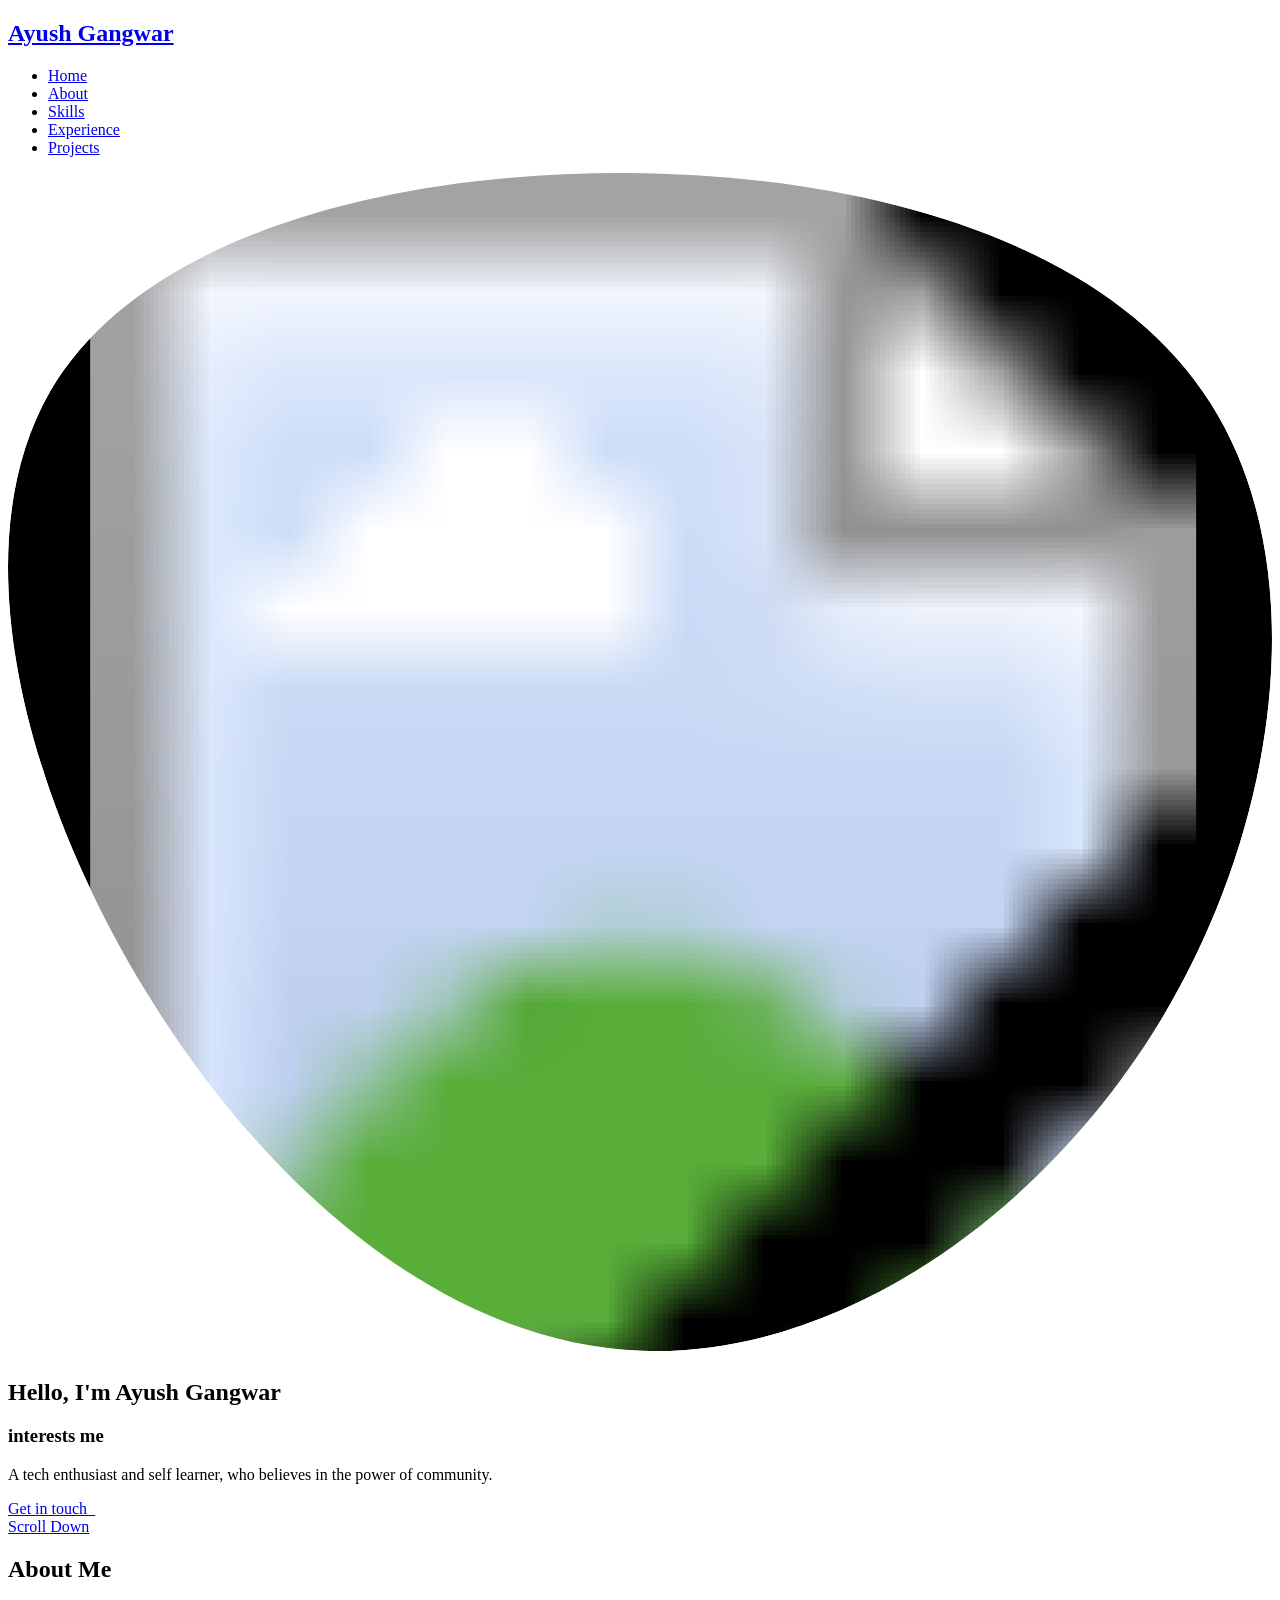
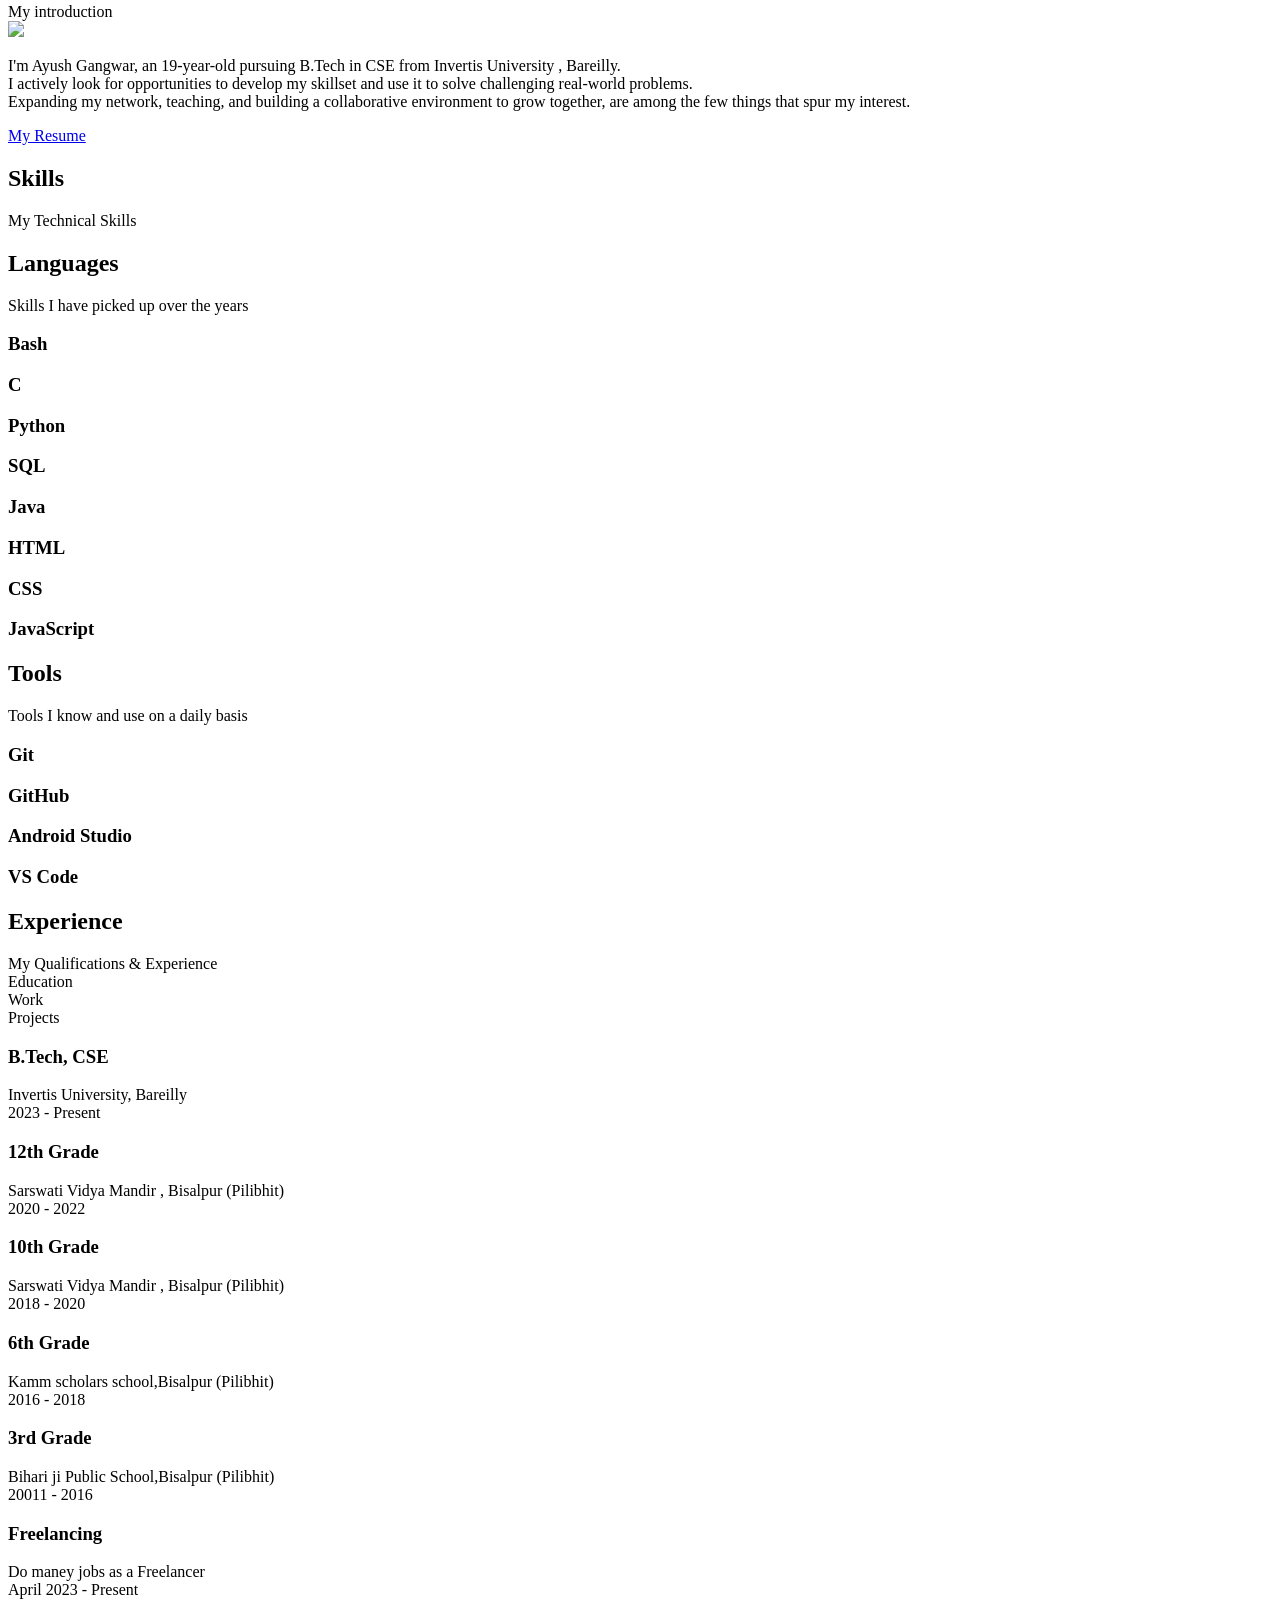
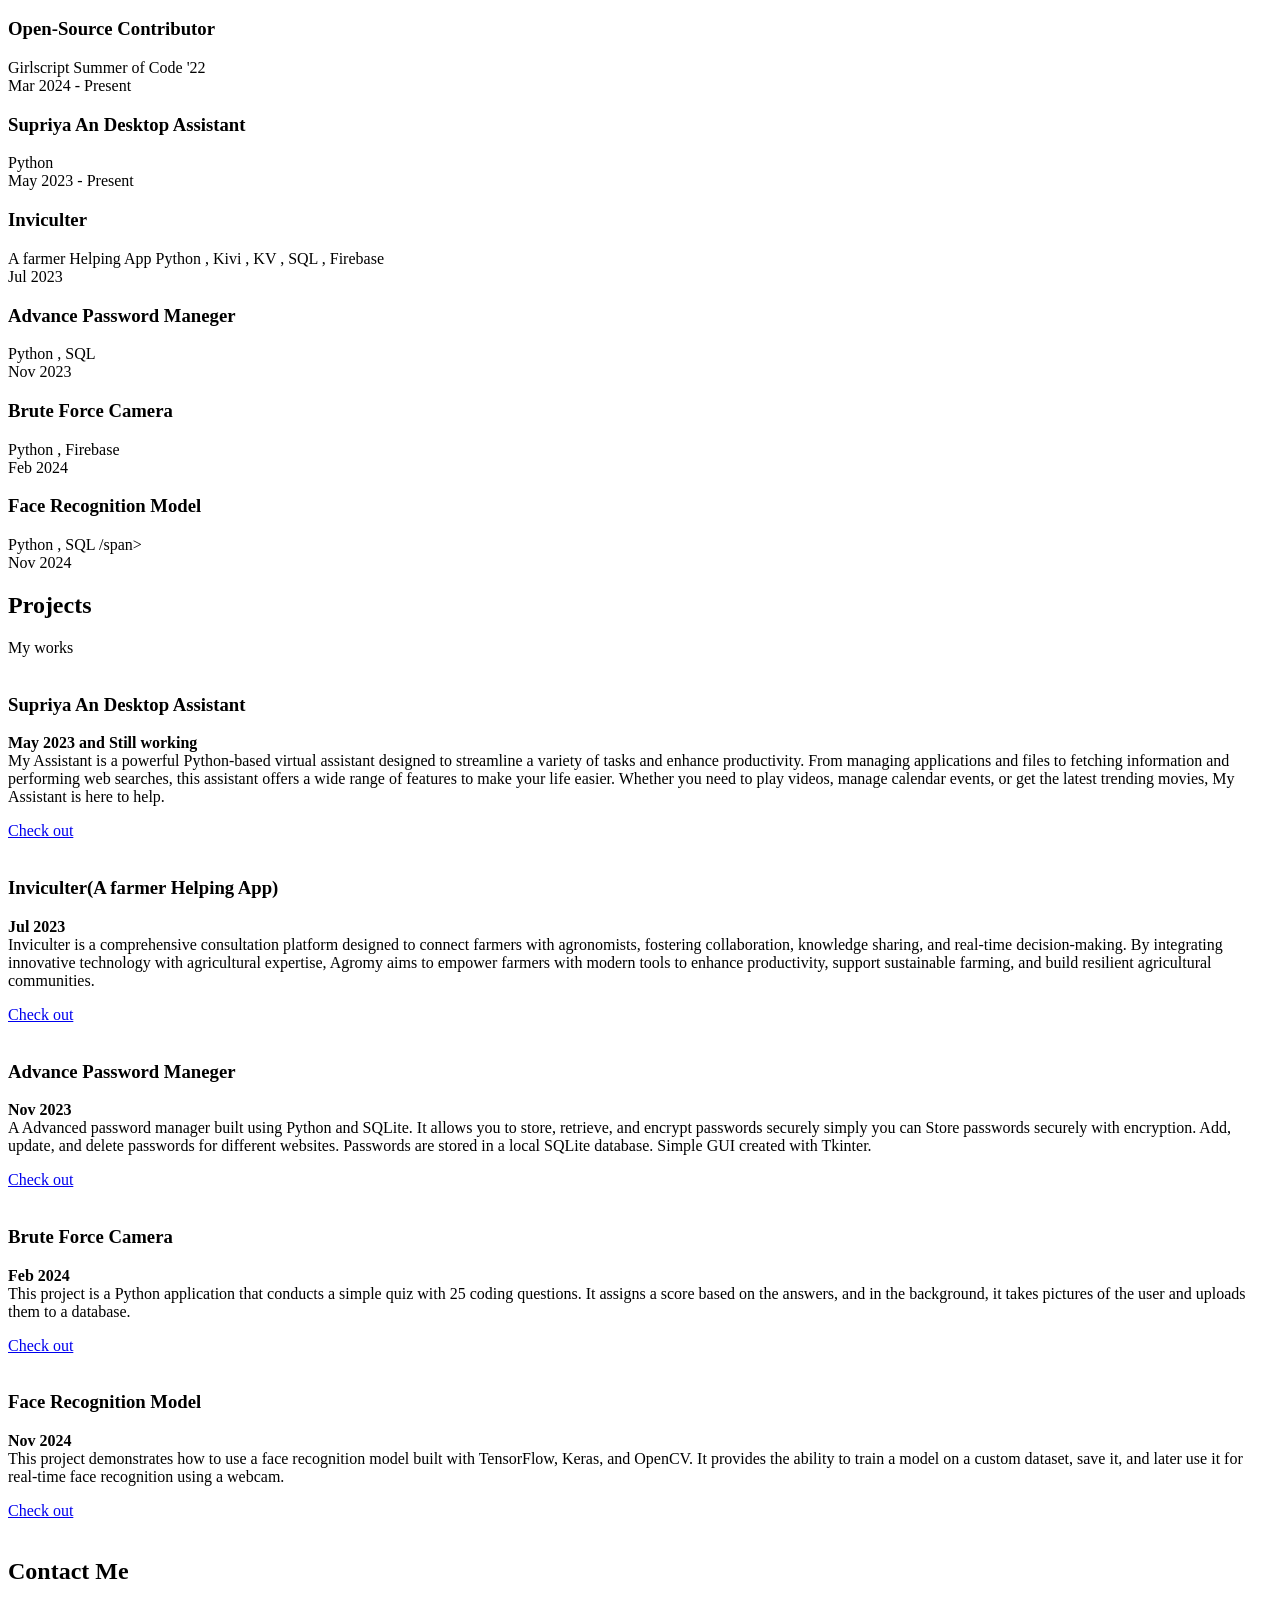
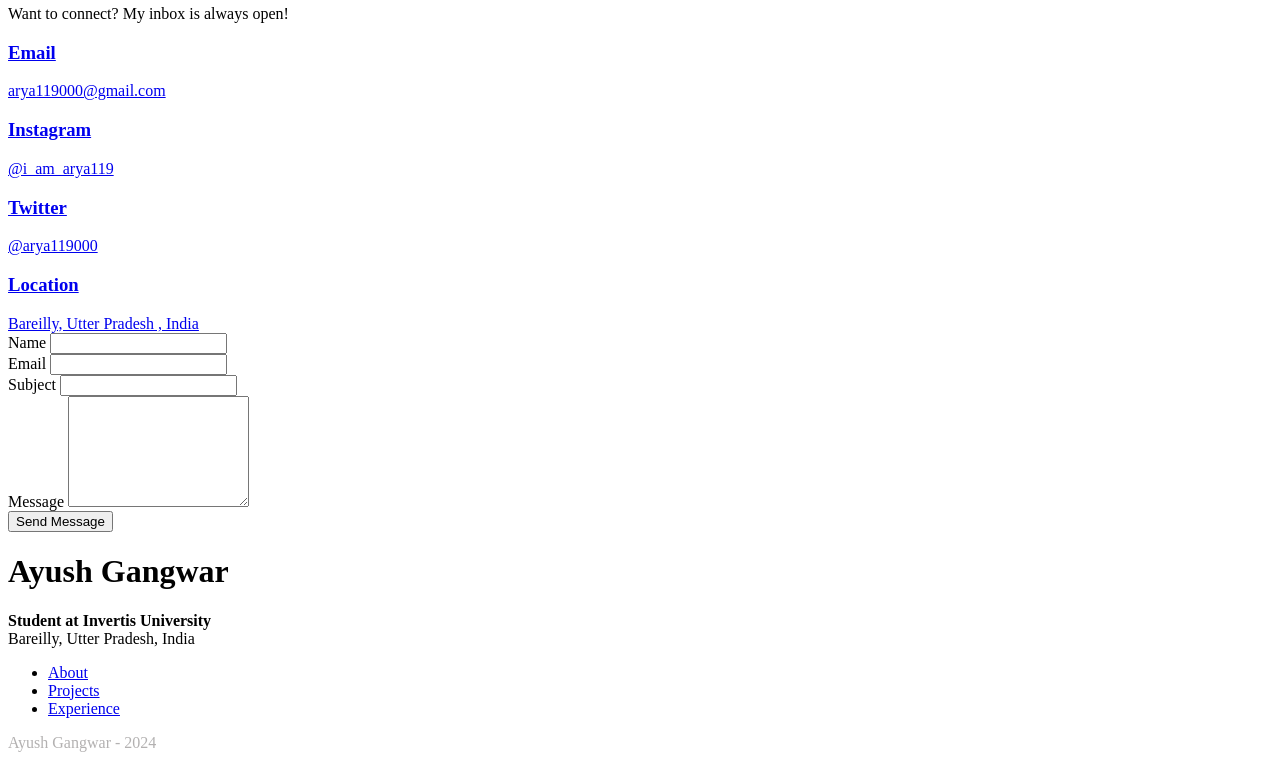
==== index.html @ 143f5070 "Add files via upload" ====
<!DOCTYPE html>
<html lang="en">

<head>

  <meta charset="UTF-8" />
  <meta http-equiv="X-UA-Compatible" content="IE=edge" />
  <meta name="viewport" content="width=device-width, initial-scale=1.0" />
  <link rel="shortcut icon"
    href="https://cdn.bio.link/uploads/profile_pictures/2021-09-01/tE8wirBYKrXgipi0HP0GK69YD9TzfsDY.png"
    type="image/webp">
  <link rel="icon" href="https://cdn.bio.link/uploads/profile_pictures/2021-09-01/tE8wirBYKrXgipi0HP0GK69YD9TzfsDY.png"
    type="image/webp">
  <meta name="description"
    content="Ayush is currently a first year undergrad from India. He is enthusiastic about technology and Open-Source." />
  <meta property="og:title" content="Ayush Gangwar" />
  <meta property="og:url" content="https://github.com/Arya182-ui" />
  <meta property="og:description"
    content="Ayush is currently a first year undergrad from India. He is enthusiastic about technology and Open-Source." />
  <meta property="og:image:secure_url"
    content="https://cdn.bio.link/uploads/profile_pictures/2021-09-01/tE8wirBYKrXgipi0HP0GK69YD9TzfsDY.png" />
  <meta property="og:image"
    content="https://cdn.bio.link/uploads/profile_pictures/2021-09-01/tE8wirBYKrXgipi0HP0GK69YD9TzfsDY.png" />
  <meta property="profile:username" content="Ayush Gangwar" />
  <meta name="twitter:card" content="summary" />
  <meta name="twitter:title" content="Ayush Gangwar" />
  <meta name="twitter:image"
    content="https://cdn.bio.link/uploads/profile_pictures/2021-09-01/tE8wirBYKrXgipi0HP0GK69YD9TzfsDY.png" />
  <meta name="twitter:url" content="https://github.com/Arya182-ui" />
  <link rel="stylesheet" href="https://unicons.iconscout.com/release/v4.0.0/css/line.css" />
  <link rel="stylesheet" href="./assets/css/swiper-bundle.min.css">
  <link rel="stylesheet" href="./assets/css/style.css" />
  <title>Ayush Gangwar</title>
  <link rel="shortcut icon" href="./assets/img/favicon.ico" type="image/x-icon" />
  <script src="https://kit.fontawesome.com/e7ae6f3064.js" crossorigin="anonymous"></script>
  <script async src="https://www.googletagmanager.com/gtag/js?id=G-MGHS47CX63"></script>
  <script>
    window.dataLayer = window.dataLayer || [];
    function gtag() { dataLayer.push(arguments); }
    gtag('js', new Date());

    gtag('config', 'G-MGHS47CX63');
  </script>
</head>

<body>
  <!-- Header -->
  <header class="header" id="header">
    <nav class="nav container">
      <h2><a href="#" class="nav_logo">Ayush Gangwar</a></h2>

      <div class="nav_menu" id="nav-menu">
        <ul class="nav_list grid">
          <li class="nav_item">
            <a href="#home" class="nav_link active-link">
              <i class="uil uil-estate nav_icon"></i> Home
            </a>
          </li>
          <li class="nav_item">
            <a href="#about" class="nav_link">
              <i class="uil uil-user nav_icon"></i>About
            </a>
          </li>
          <li class="nav_item">
            <a href="#skills" class="nav_link">
              <i class="uil uil-file-alt nav_icon"></i>Skills
            </a>
          </li>
          <li class="nav_item">
            <a href="#experience" class="nav_link">
              <i class="uil uil-graduation-cap nav_icon"></i>Experience
            </a>
          </li>
          <li class="nav_item">
            <a href="#projects" class="nav_link">
              <i class="uil uil-scenery nav_icon"></i>Projects
            </a>
          </li>
        </ul>
        <i class="uil uil-times nav_close" id="nav-close"></i>
      </div>

      <div class="nav_btns">
        <!-- Change Theme -->
        <i class="uil uil-moon change-theme" id="theme-button"></i>

        <div class="nav_toggle" id="nav-toggle">
          <i class="uil uil-apps"></i>
        </div>
      </div>
    </nav>
  </header>

  <!-- Main -->
  <main class="main">
    <!-- Home -->
    <section class="home section" id="home">
      <div class="home_container container grid">
        <div class="home_content grid">
          <div class="home_social">
            <a href="https://www.linkedin.com/in/ayush-gangwar-3b3526237/" class="home_social-icon" target="_blank">
              <i class="uil uil-linkedin-alt"></i>
            </a>

            <a href="https://github.com/Arya182-ui" class="home_social-icon" target="_blank">
              <i class="uil uil-github-alt"></i>
            </a>

            <a href="https://twitter.com/arya119000/" class="home_social-icon" target="_blank">
              <i class="uil uil-twitter-alt"></i>
            </a>

            <a href="https://www.instagram.com/i_am_arya119/" class="home_social-icon" target="_blank">
              <i class="uil uil-instagram"></i>
            </a>
          </div>

          <div class="home_img">
            <svg class="home_blob" viewBox="0 0 200 187" xmlns="http://www.w3.org/2000/svg"
              xmlns:xlink="http://www.w3.org/1999/xlink">
              <mask id="mask0" mask-type="alpha">
                <path d="M190.312 36.4879C206.582 62.1187 201.309 102.826 182.328 134.186C163.346 165.547 
                    130.807 187.559 100.226 186.353C69.6454 185.297 41.0228 161.023 21.7403 129.362C2.45775 
                    97.8511 -7.48481 59.1033 6.67581 34.5279C20.9871 10.1032 59.7028 -0.149132 97.9666 
                    0.00163737C136.23 0.303176 174.193 10.857 190.312 36.4879Z" />
              </mask>
              <g mask="url(#mask0)">
                <path d="M190.312 36.4879C206.582 62.1187 201.309 102.826 182.328 134.186C163.346 
                    165.547 130.807 187.559 100.226 186.353C69.6454 185.297 41.0228 161.023 21.7403 
                    129.362C2.45775 97.8511 -7.48481 59.1033 6.67581 34.5279C20.9871 10.1032 59.7028 
                    -0.149132 97.9666 0.00163737C136.23 0.303176 174.193 10.857 190.312 36.4879Z" />
                <image class="home_blob-img" style="height: 200px; width: 225px;" x="-12" y="0"
                  href="assets\img\mine.jpg"/>
              </g>
            </svg>
          </div>

          <div class="home_data">
            <h1 class="home_title">Hello, I'm Ayush Gangwar</h1>
            <h3 class="home_subtitle">
              <span class="typewriter"></span> interests me
            </h3>

            <p class="home_description">
              A tech enthusiast and self learner, who believes in the power of community.
            </p>
            <a href="#contact" class="button button--flex">
              Get in touch&nbsp;&nbsp;
              <i class="uil uil-message"></i>
            </a>
          </div>
        </div>

        <div class="home_scroll">
          <a href="#about" class="home_scroll-button button--flex">
            <i class="uil uil-mouse-alt home_scroll-mouse"></i>
            <span class="home_scroll-name">Scroll Down</span>
            <i class="uil uil-arrow-down home_scroll-arrow"></i>
          </a>
        </div>
      </div>
    </section>

    <!-- About -->
    <section class="about section" id="about">
      <h2 class="section_title">About Me</h2>
      <span class="section_subtitle">My introduction</span>
      <div class="about_container container grid">
        <img
          src="assets\img\mine.jpg"
          class="about_img" />
        <div class="about_data">
          <p class="about_description">
            I'm Ayush Gangwar, an 19-year-old pursuing B.Tech in CSE from Invertis University , Bareilly.<br>
            I actively look for opportunities to develop my skillset and use it to solve challenging real-world
            problems.<br>
            Expanding my network, teaching, and building a collaborative environment to grow together, are among the few
            things that spur my interest.
          </p>
          <div class="about_button">
            <a download="" href="assets\pdf\Resume 2022.pdf" class="button button--flex">
              My Resume<i class="uil uil-file-download-alt button_icon"></i>
            </a>
          </div>
        </div>
      </div>
    </section>

    <!-- Skills -->
    <section class="skills section" id="skills">
      <h1 class="section_title">Skills</h1>
      <span class="section_subtitle">My Technical Skills</span>
      <div class="skills_container container grid">
        <!-- Skill Set 1 -->
        <div class="skill skills_content">
          <div class="skills_header">
            <i class="uil uil-arrow skills_icon"></i>

            <div>
              <h1 class="skills_title">Languages</h1>
              <span class="skills_subtitle">Skills I have picked up over the years</span>
            </div>

            <i class="uil uil-angle-down skills_arrow"></i>
          </div>

          <div class="skills_list grid">
            <div class="skills_data">
              <div class="skills_titles">
                  <span class="single_skill_icon">
                    <i class="fas fa-code"></i>
                  </span>
                <h3 class="skills_name">Bash</h3>
              </div>
              <div class="skills_bar"></div>
            </div>

              <div class="skills_data">
                <div class="skills_titles">
                  <span class="single_skill_icon">
                    <i class="fab fa-cuttlefish"></i>
                  </span>
                <h3 class="skills_name">C</h3>
              </div>
              <div class="skills_bar"></div>
            </div>

            <div class="skills_data">
              <div class="skills_titles">
                <span class="single_skill_icon">
                  <i class="fab fa-python"></i>
                </span>
                <h3 class="skills_name">Python</h3>
              </div>
              <div class="skills_bar"></div>
            </div>

            <div class="skills_data">
              <div class="skills_titles">
                <span class="single_skill_icon">
                  <i class="fas fa-database"></i>
                </span>
                <h3 class="skills_name">SQL</h3>
              </div>
              <div class="skills_bar"></div>
            </div>

            <div class="skills_data">
              <div class="skills_titles">
                <span class="single_skill_icon">
                  <i class="fab fa-java"></i>
                </span>
                <h3 class="skills_name">Java</h3>
              </div>
              <div class="skills_bar"></div>
            </div>

            <div class="skills_data">
              <div class="skills_titles">
                <span class="single_skill_icon">
                  <i class="fab fa-html5"></i>
                </span>
                <h3 class="skills_name">HTML</h3>
              </div>
              <div class="skills_bar"></div>
            </div>

            <div class="skills_data">
              <div class="skills_titles">
                <span class="single_skill_icon">
                  <i class="fab fa-css3-alt"></i>
                </span>
                <h3 class="skills_name">CSS</h3>
              </div>
              <div class="skills_bar"></div>
            </div>

            <div class="skills_data">
              <div class="skills_titles">
                <span class="single_skill_icon">
                  <i class="fab fa-js"></i>
                </span>
                <h3 class="skills_name">JavaScript</h3>
              </div>
              <div class="skills_bar"></div>
            </div>

          </div>
        </div>


        <!-- Skill Set 3 -->
        <div class="skill skills_content">
          <div class="skills_header">
            <i class="uil uil-wrench skills_icon"></i>

            <div>
              <h1 class="skills_title">Tools</h1>
              <span class="skills_subtitle">Tools I know and use on a daily basis</span>
            </div>

            <i class="uil uil-angle-down skills_arrow"></i>
          </div>

          <div class="skills_list grid">
            <div class="skills_data">
              <div class="skills_titles">
                <span class="single_skill_icon">
                  <i class="fab fa-git-alt"></i>
                </span>
                <h3 class="skills_name">Git</h3>
              </div>
              <div class="skills_bar"></div>
            </div>

            <div class="skills_data">
              <div class="skills_titles">
                <span class="single_skill_icon">
                  <i class="fab fa-github"></i>
                </span>
                <h3 class="skills_name">GitHub</h3>
              </div>
              <div class="skills_bar"></div>
            </div>

            <div class="skills_data">
              <div class="skills_titles">
                <span class="single_skill_icon external-logo">
                  <i class="fab fa-android"></i>
                </span>
                <h3 class="skills_name">Android Studio</h3>
              </div>
              <div class="skills_bar"></div>
            </div>

            <div class="skills_data">
              <div class="skills_titles">
                <span class="single_skill_icon">
                  <i class="fas fa-code"></i>
                </span>
                <h3 class="skills_name">VS Code</h3>
              </div>
              <div class="skills_bar"></div>
            </div>
          </div>
        </div>

      </div>
    </section>

    <!-- Qualifications -->
    <section class="qualification section" id="experience">
      <h2 class="section_title">Experience</h2>
      <span class="section_subtitle">My Qualifications & Experience</span>

      <div class="qualification_container container">
        <div class="qualification_tabs">
          <div class="qualification_button button-flex" id="educationheader">
            <i class="uil uil-graduation-cap qualification_icon"></i>Education
          </div>

          <div class="qualification_button button-flex" id="workheader">
            <i class="uil uil-briefcase-alt qualification_icon"></i>Work
          </div>

          <div class="qualification_button button-flex" id="volunteeringheader">
            <i class="uil uil-user qualification_icon"></i>Projects
          </div>
        </div>

        <div class="qualification_sections">
          <!-- Educational Qualification -->
          <div class="qualification_content qualification_active" data-content id="education">

            <div class="qualification_data">
              <div>
                <h3 class="qualification_title">B.Tech, CSE</h3>
                <span class="qualification_subtitle">Invertis University, Bareilly</span>
                <div class="qualification_calendar">
                  <i class="uil uil-calendar-alt"></i>
                  2023 - Present
                </div>
              </div>
              <div>
                <span class="qualification_circle"></span>
                <span class="qualification_line"></span>
              </div>
            </div>

            <div class="qualification_data">
              <div></div>
              <div>
                <span class="qualification_circle"></span>
                <span class="qualification_line"></span>
              </div>
              <div>
                <h3 class="qualification_title">12th Grade</h3>
                <span class="qualification_subtitle">Sarswati Vidya Mandir , Bisalpur (Pilibhit)</span>
                <div class="qualification_calendar">
                  <i class="uil uil-calendar-alt"></i>
                  2020 - 2022
                </div>
              </div>
            </div>

            <div class="qualification_data">
              <div>
                <h3 class="qualification_title">10th Grade</h3>
                <span class="qualification_subtitle">Sarswati Vidya Mandir , Bisalpur (Pilibhit)</span>
                <div class="qualification_calendar">
                  <i class="uil uil-calendar-alt"></i>
                  2018 - 2020
                </div>
              </div>
              <div>
                <span class="qualification_circle"></span>
                <span class="qualification_line"></span>
              </div>
            </div>

            <div class="qualification_data">
              <div></div>
              <div>
                <span class="qualification_circle"></span>
                <span class="qualification_line"></span>
              </div>
              <div>
                <h3 class="qualification_title">6th Grade</h3>
                <span class="qualification_subtitle">Kamm scholars school,Bisalpur (Pilibhit)</span>
                <div class="qualification_calendar">
                  <i class="uil uil-calendar-alt"></i>
                  2016 - 2018
                </div>
              </div>
            </div>

            <div class="qualification_data">
              <div>
                <h3 class="qualification_title">3rd Grade</h3>
                <span class="qualification_subtitle">Bihari ji Public School,Bisalpur (Pilibhit)</span>
                <div class="qualification_calendar">
                  <i class="uil uil-calendar-alt"></i>
                  20011 - 2016
                </div>
              </div>
              <div>
                <span class="qualification_circle"></span>
              </div>
            </div>
          </div>

          <!-- Work Experience -->
          <div class="qualification_content qualification-inactive" data-content id="work">

            <div class="qualification_data">
              <div></div>
              <div>
                <span class="qualification_circle"></span>
                <span class="qualification_line"></span>
              </div>
              <div>
                <h3 class="qualification_title">Freelancing</h3>
                <span class="qualification_subtitle">Do maney jobs as a Freelancer</span>
                <div class="qualification_calendar">
                  <i class="uil uil-calendar-alt"></i>
                  April 2023 - Present
                </div>
              </div>
            </div>

            <div class="qualification_data">
              <div>
                <h3 class="qualification_title">Open-Source Contributor</h3>
                <span class="qualification_subtitle">Girlscript Summer of Code '22</span>
                <div class="qualification_calendar">
                  <i class="uil uil-calendar-alt"></i>
                  Mar 2024 - Present
                </div>
              </div>
              <div>
                <span class="qualification_circle"></span>
                <span class="qualification_line"></span>
              </div>
            </div>
          </div>

          <div class="qualification_content qualification_inactive" data-content id="volunteering">

            <div class="qualification_data">
              <div></div>
              <div>
                <span class="qualification_circle"></span>
                <span class="qualification_line"></span>
              </div>
              <div>
                <h3 class="qualification_title">Supriya An Desktop Assistant</h3>
                <span class="qualification_subtitle">Python </span>
                <div class="qualification_calendar">
                  <i class="uil uil-calendar-alt"></i>
                  May 2023 - Present
                </div>
              </div>
            </div>

            <div class="qualification_data">
              <div>
                <h3 class="qualification_title">Inviculter</h3>
                <span class="qualification_subtitle">A farmer Helping App</span>
                <span class="qualification_subtitle">Python , Kivi , KV , SQL , Firebase</span>
                <div class="qualification_calendar">
                  <i class="uil uil-calendar-alt"></i>
                  Jul 2023
                </div>
              </div>
              <div>
                <span class="qualification_circle"></span>
                <span class="qualification_line"></span>
              </div>
            </div>

            <div class="qualification_data">
              <div></div>
              <div>
                <span class="qualification_circle"></span>
                <span class="qualification_line"></span>
              </div>
              <div>
                <h3 class="qualification_title">Advance Password Maneger</h3>
                <span class="qualification_subtitle">Python , SQL</span>
                <div class="qualification_calendar">
                  <i class="uil uil-calendar-alt"></i>
                  Nov 2023
                </div>
              </div>
            </div>

            <div class="qualification_data">
              <div>
                <h3 class="qualification_title">Brute Force Camera</h3>
                <span class="qualification_subtitle">Python , Firebase</span>
                <div class="qualification_calendar">
                  <i class="uil uil-calendar-alt"></i>
                  Feb 2024
                </div>
              </div>
              <div>
                <span class="qualification_circle"></span>
                <span class="qualification_line"></span>
              </div>
            </div>

            <div class="qualification_data">
              <div></div>
              <div>
                <span class="qualification_circle"></span>
                <span class="qualification_line"></span>
              </div>
              <div>
                <h3 class="qualification_title">Face Recognition Model</h3>
                <span class="qualification_subtitle">Python , SQL /span>
                <div class="qualification_calendar">
                  <i class="uil uil-calendar-alt"></i>
                  Nov 2024
                </div>
              </div>
            </div>
          </div>
        </div>
      </div>
    </section>

    <section class="portfolio section" id="projects">
      <h2 class="section_title">Projects</h2>
      <span class="section_subtitle">My works</span>

      <div class="portfolio_container container swiper-container swiper mySwiper">
        <div class="swiper-wrapper">

          <!-- Project 1 -->
          <div class="portfolio_content grid swiper-slide">
            <img
              src="./assets/img/Project_images/Desktop Assiatnt.jpeg"
              alt="" class="portfolio_img">

            <div class="portfolio_data">
              <h3 class="portfolio_title">
                Supriya An Desktop Assistant
              </h3>
              <p class="portfolio_description">
                <b>May 2023 and Still working</b><br>
                My Assistant is a powerful Python-based virtual assistant designed to streamline a variety of tasks and enhance productivity. From managing applications and files to fetching information and performing web searches, this assistant offers a wide range of features to make your life easier. Whether you need to play videos, manage calendar events, or get the latest trending movies, My Assistant is here to help.
              </p>
              <a href="https://github.com/Arya182-ui/Supriya-An-desktop-assistant-"
                class="button button-flex button-small portfolio_button" target="_blank">
                Check out
                <i class="uil uil-arrow-right button_icon"></i>
              </a>
            </div>
          </div>

          <!-- Project 2 -->
          <div class="portfolio_content grid swiper-slide">
            <img
              src="./assets/img/Project_images/Inviculter.jpeg"
              alt="" class="portfolio_img">

            <div class="portfolio_data">
              <h3 class="portfolio_title">
                Inviculter(A farmer Helping App)
              </h3>
              <p class="portfolio_description">
                <b>Jul 2023</b><br>
                Inviculter is a comprehensive consultation platform designed to connect farmers with agronomists, fostering collaboration, knowledge sharing, and real-time decision-making. By integrating innovative technology with agricultural expertise, Agromy aims to empower farmers with modern tools to enhance productivity, support sustainable farming, and build resilient agricultural communities.
              </p>
              <a href="https://github.com/Arya182-ui/INVICULTURE"
                class="button button-flex button-small portfolio_button" target="_blank">
                Check out
                <i class="uil uil-arrow-right button_icon"></i>
              </a>
            </div>
          </div>

          <!-- Project 3 -->
          <div class="portfolio_content grid swiper-slide">
            <img
              src="./assets/img/Project_images/Password maneger.jpeg"
              alt="" class="portfolio_img">

            <div class="portfolio_data">
              <h3 class="portfolio_title">
                Advance Password Maneger
              </h3>
              <p class="portfolio_description">
                <b>Nov 2023</b><br>
                A Advanced password manager built using Python and SQLite. It allows you to store, retrieve, and encrypt passwords securely simply you can 
Store passwords securely with encryption.
Add, update, and delete passwords for different websites.
Passwords are stored in a local SQLite database.
Simple GUI created with Tkinter.
              </p>
              <a href="https://github.com/Arya182-ui/Password-Manager"
                class="button button-flex button-small portfolio_button" target="_blank">
                Check out
                <i class="uil uil-arrow-right button_icon"></i>
              </a>
            </div>
          </div>

          <!-- Project 4 -->
          <div class="portfolio_content grid swiper-slide">
            <img
              src="./assets/img/Project_images/camera.jpeg"
              alt="" class="portfolio_img">

            <div class="portfolio_data">
              <h3 class="portfolio_title">
                Brute Force Camera
              </h3>
              <p class="portfolio_description">
                <b>Feb 2024</b><br>
                This project is a Python application that conducts a simple quiz with 25 coding questions. It assigns a score based on the answers, and in the background, it takes pictures of the user and uploads them to a database. 
              </p>
              <a href="https://github.com/Arya182-ui/Brute_force_camera"
                class="button button-flex button-small portfolio_button" target="_blank">
                Check out
                <i class="uil uil-arrow-right button_icon"></i>
              </a>
            </div>
          </div>

          <!-- Project 5 -->
          <div class="portfolio_content grid swiper-slide">
            <img
              src="./assets/img/Project_images/face.jpg"
              alt="" class="portfolio_img">

            <div class="portfolio_data">
              <h3 class="portfolio_title">
                Face Recognition Model
              </h3>
              <p class="portfolio_description">
                <b>Nov 2024</b><br>
                This project demonstrates how to use a face recognition model built with TensorFlow, Keras, and OpenCV. It provides the ability to train a model on a custom dataset, save it, and later use it for real-time face recognition using a webcam.
              </p>
              <a href="https://github.com/Arya182-ui/Face_Recognition_Model"
                class="button button-flex button-small portfolio_button" target="_blank">
                Check out
                <i class="uil uil-arrow-right button_icon"></i>
              </a>
            </div>
          </div>
        </div>

        <!-- Arrows -->
        <div class="swiper-button-next">
          <i class="uil uil-angle-right-b swiper-portfolio-icon"></i>
        </div>
        <div class="swiper-button-prev">
          <i class="uil uil-angle-left-b swiper-portfolio-icon"></i>
        </div>
        
          <div class="portfolio_content grid swiper-slide">
            <img
              src="https://github.com/Ayush Gangwar/WebDev-ProjectKart/blob/d9908a0c27a0ec2ea3cfde1c05fe3cd02335089d/Portfolio%20Website%20Template/assets/img/Awards_images/Felicitations/KPCC%20Committee.jpg"
              alt="" class="portfolio_img">
          </div>

        <!-- Arrows -->
        <div class="swiper-button-next">
          <i class="uil uil-angle-right-b swiper-portfolio-icon"></i>
        </div>
        <div class="swiper-button-prev">
          <i class="uil uil-angle-left-b swiper-portfolio-icon"></i>
        </div>
        <!-- Pagination -->
        <div class="swiper-pagination"></div>
      </div>
    </section>
    <!-- Contact Me -->
    <section class="contact section" id="contact">
      <h1 class="section_title">Contact Me</h1>
      <span class="section_subtitle">
        Want to connect? My inbox is always open!
      </span>

      <div class="contact_container container grid">
        <div>
          <a href="mailto:arya119000@gmail.com" target="_blank">
            <div class="contact_info">
              <i class="uil uil-envelope-alt contact_icon" aria-label="Email icon"></i>
              <div>
                <h3 class="contact_title">Email</h3>
                <span class="contact_subtitle">arya119000@gmail.com</span>
              </div>
            </div>
          </a>

          <a href="https://www.instagram.com/i_am_arya119/" target="_blank">
            <div class="contact_info">
              <i class="uil uil-instagram contact_icon"></i>
              <div>
                <h3 class="contact_title">Instagram</h3>
                <span class="contact_subtitle">@i_am_arya119</span>
              </div>
            </div>
          </a>

          <a href="https://twitter.com/arya119000/" target="_blank">
            <div class="contact_info">
              <i class="uil uil-twitter-alt contact_icon"></i>
              <div>
                <h3 class="contact_title">Twitter</h3>
                <span class="contact_subtitle">@arya119000</span>
              </div>
            </div>
          </a>

          <a href="https://www.google.com/maps/place/Bareilly,+Uttar+Pradesh/@28.3760788,79.4219398,12z/data=!3m1!4b1!4m6!3m5!1s0x39a007334d02998d:0x5b9d44cf31ee87f!8m2!3d28.3670355!4d79.4304381!16zL20vMDN5N2Nu?entry=ttu&g_ep=EgoyMDI0MTIxMS4wIKXMDSoASAFQAw%3D%3D" target="_blank">
            <div class="contact_info">
              <i class="uil uil-location-point contact_icon"></i>
              <div>
                <h3 class="contact_title">Location</h3>
                <span class="contact_subtitle">Bareilly, Utter Pradesh , India</span>
              </div>
            </div>
          </a>
        </div>

        <form action="https://formspree.io/f/mjkkpkjw" class="contact_form grid" id="contact-form" method="POST">
          <div id="alert" class="alert_style"></div>
          <div class="contact_inputs grid">
            <div class="contact_content">
              <label class="contact_label">Name</label>
              <input type="text" name="name" class="contact_input" id="name" required>
            </div>
            <div class="contact_content">
              <label for="email" class="contact_label">Email</label>
              <input type="email" name="email" class="contact_input" id="email" required>
            </div>
          </div>
          <div class="contact_content">
            <label for="subject" class="contact_label">Subject</label>
            <input type="text" name="subject" class="contact_input" id="subject" required>
          </div>
          <div class="contact_content">
            <label for="message" class="contact_label">Message</label>
            <textarea name="message" id="" cols="0" rows="7" class="contact_input message" id="message"
              required></textarea>
          </div>

          <div>
            <button type="submit" class="button button-flex">
              Send Message
              <i class="uil uil-message button_icon"></i>
            </button>
          </div>
        </form>

      </div>
    </section>
  </main>

  <!-- Footer -->
  <footer class="footer">
    <div class="footer_bg">
      <div class="footer_container container grid">
        <div>
          <h1 class="footer_title">Ayush Gangwar</h1>
          <span class="footer_subtitle"><b>Student at Invertis University</b><br>Bareilly, Utter Pradesh, India</span>
        </div>

        <ul class="footer_links">
          <li>
            <a href="#about" class="footer_link">About</a>
          </li>
          <li>
            <a href="#projects" class="footer_link">Projects</a>
          </li>
          <li>
            <a href="#experience" class="footer_link">Experience</a>
          </li>
        </ul>

        <div class="footer_socials">
          <a href="https://www.linkedin.com/in/ayush-gangwar-3b3526237/" class="footer_social" target="_blank">
            <i class="uil uil-linkedin-alt"></i>
          </a>

          <a href="https://github.com/Arya182-ui" class="footer_social" target="_blank">
            <i class="uil uil-github-alt"></i>
          </a>

          <a href="https://twitter.com/arya119000/" class="footer_social" target="_blank">
            <i class="uil uil-twitter-alt"></i>
          </a>

          <a href="https://www.instagram.com/i_am_arya119/" class="footer_social" target="_blank">
            <i class="uil uil-instagram"></i>
          </a>
          </a>
        </div>
      </div>

      <p class="footer_copy" style="color: rgb(179, 177, 177);">Ayush Gangwar - 2024<br>
      </p>
    </div>
  </footer>

  <!-- Scroll Top -->
  <a href="#" class="scrollup" id="scroll-up">
    <i class="uil uil-arrow-up scrollup_icon"></i>
  </a>

  <!-- Swiper JS -->
  <script src="./assets/js/swiper-bundle.min.js"></script>

  <script src="./assets/js/main.js"></script>
</body>

</html>
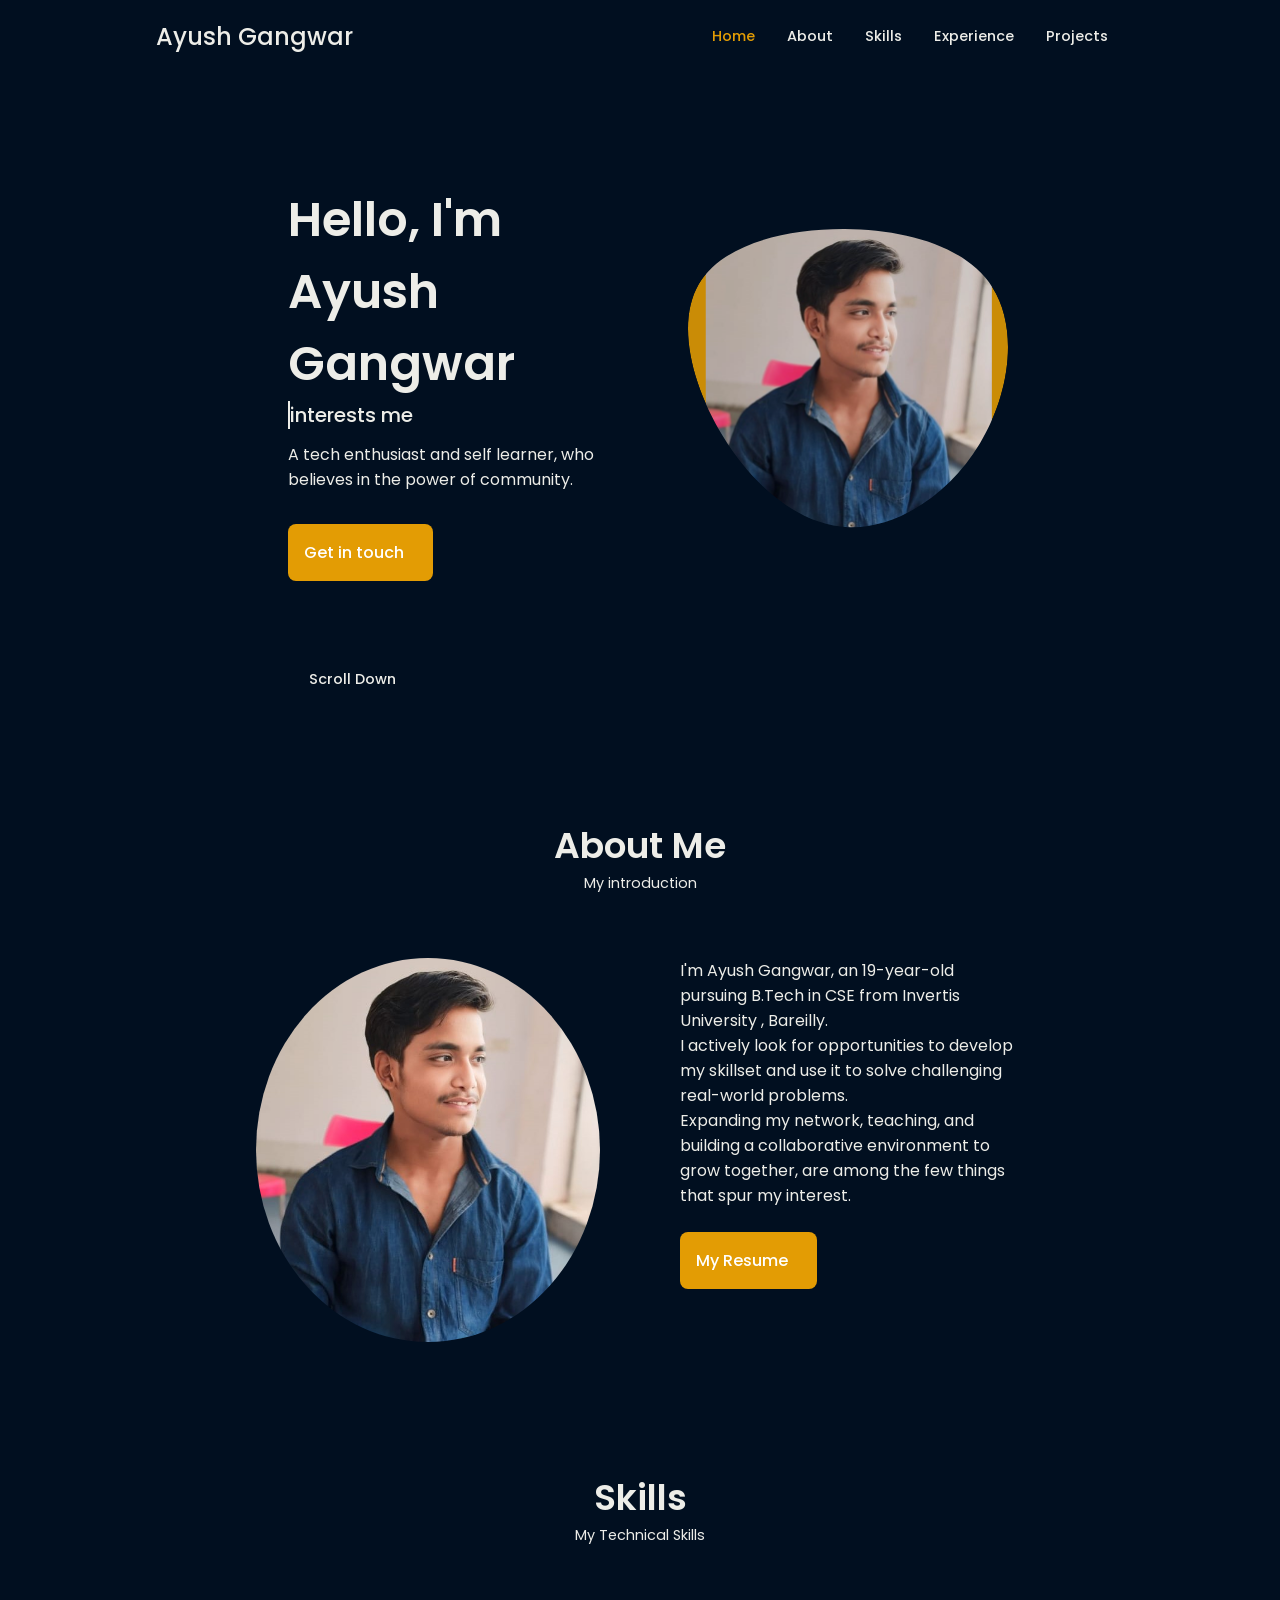
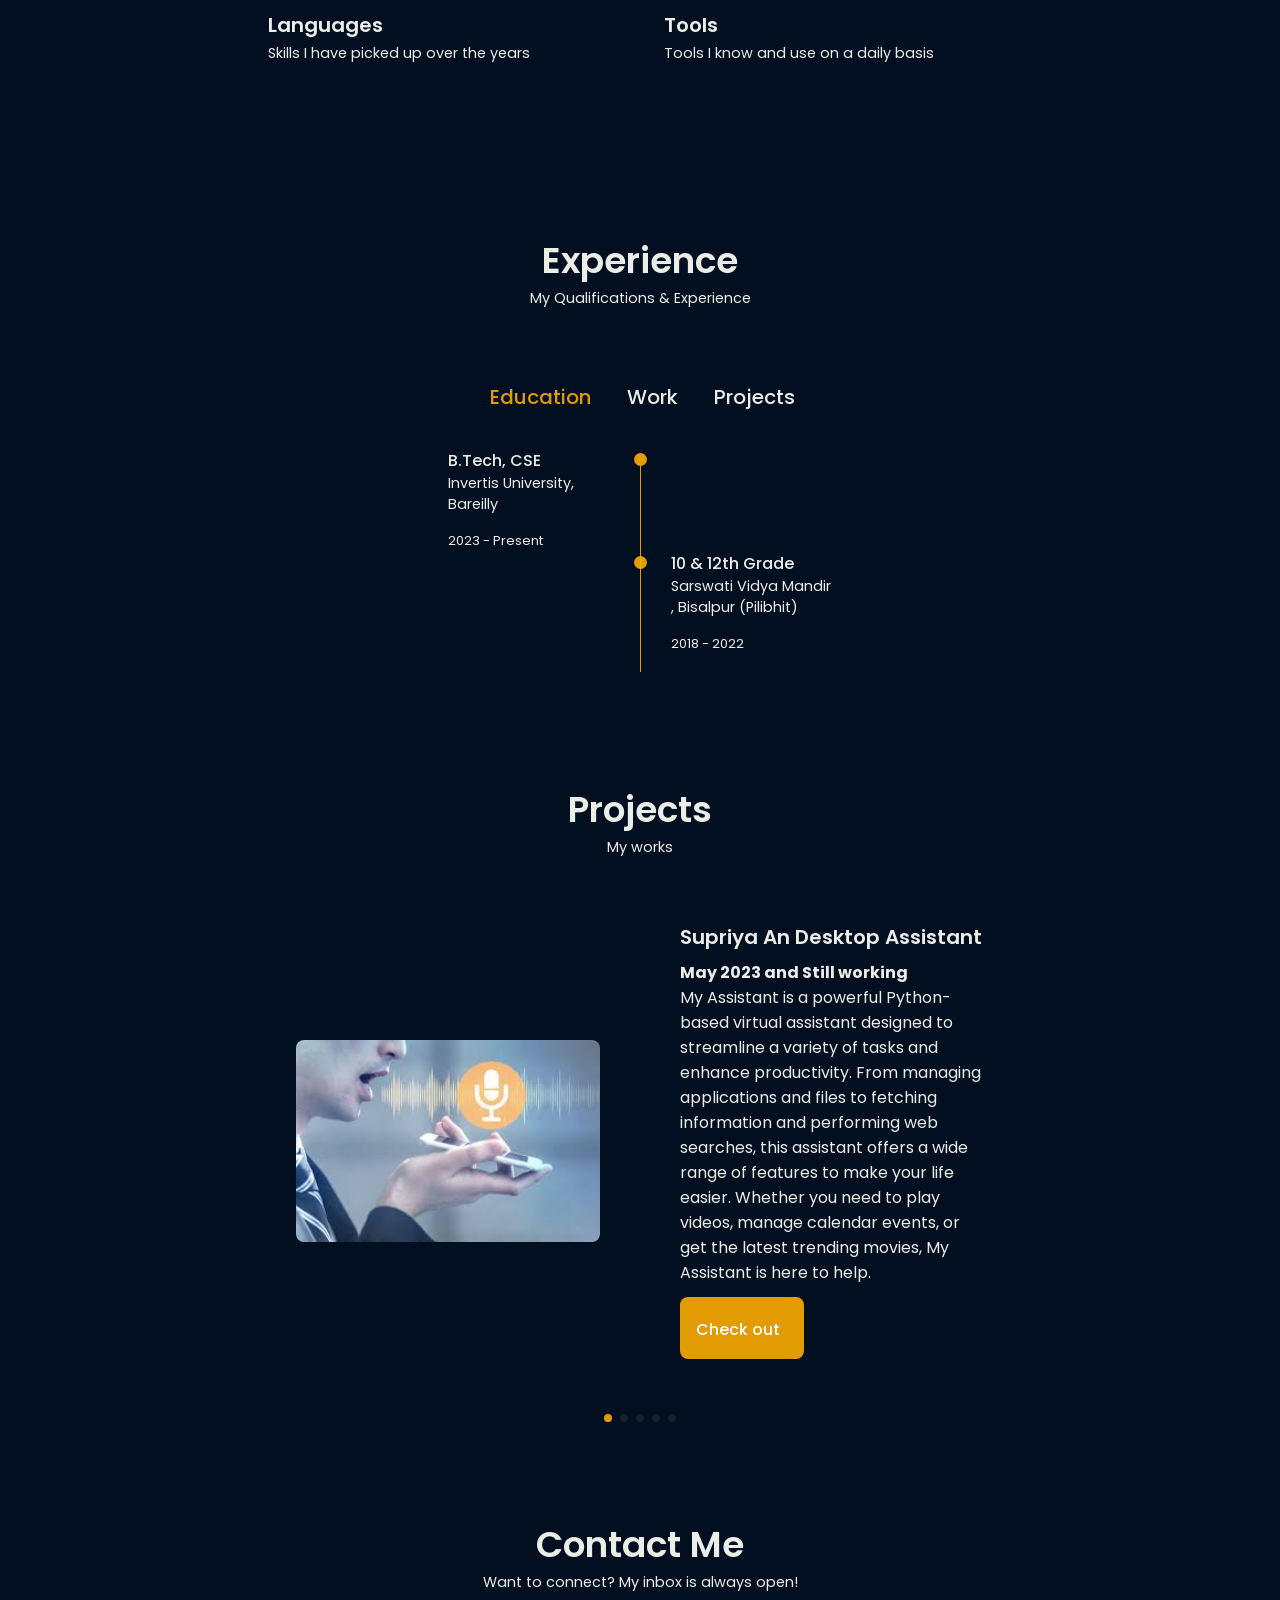
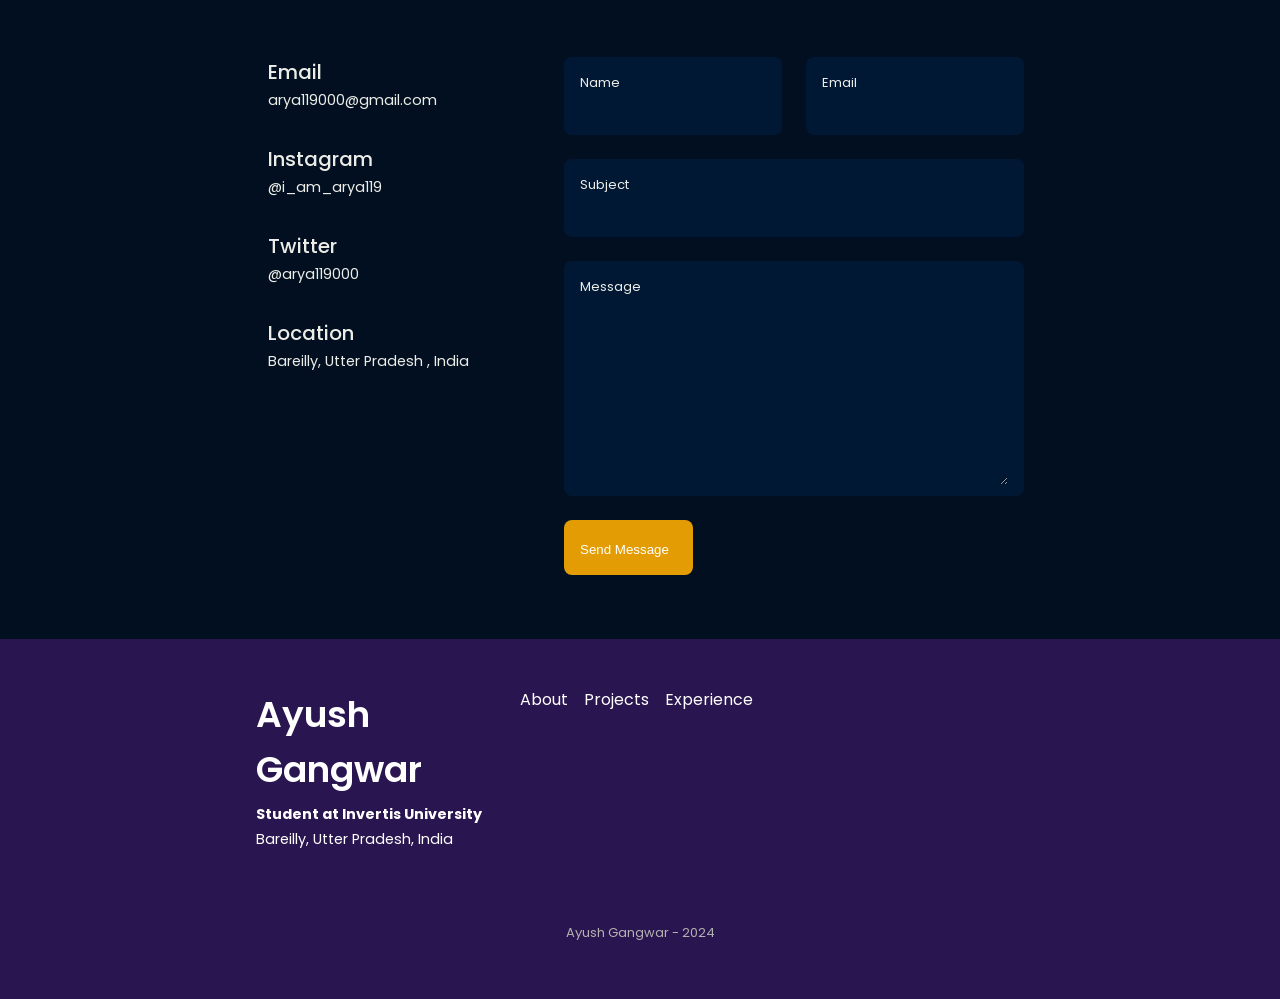
==== commit 11ce5845: "Update index.html" ====
--- a/index.html
+++ b/index.html
@@ -83,7 +83,6 @@
       <div class="nav_btns">
         <!-- Change Theme -->
         <i class="uil uil-moon change-theme" id="theme-button"></i>
-
         <div class="nav_toggle" id="nav-toggle">
           <i class="uil uil-apps"></i>
         </div>
@@ -394,57 +393,12 @@
                 <span class="qualification_line"></span>
               </div>
               <div>
-                <h3 class="qualification_title">12th Grade</h3>
+                <h3 class="qualification_title">10 & 12th Grade</h3>
                 <span class="qualification_subtitle">Sarswati Vidya Mandir , Bisalpur (Pilibhit)</span>
                 <div class="qualification_calendar">
                   <i class="uil uil-calendar-alt"></i>
-                  2020 - 2022
+                  2018 - 2022
                 </div>
-              </div>
-            </div>
-
-            <div class="qualification_data">
-              <div>
-                <h3 class="qualification_title">10th Grade</h3>
-                <span class="qualification_subtitle">Sarswati Vidya Mandir , Bisalpur (Pilibhit)</span>
-                <div class="qualification_calendar">
-                  <i class="uil uil-calendar-alt"></i>
-                  2018 - 2020
-                </div>
-              </div>
-              <div>
-                <span class="qualification_circle"></span>
-                <span class="qualification_line"></span>
-              </div>
-            </div>
-
-            <div class="qualification_data">
-              <div></div>
-              <div>
-                <span class="qualification_circle"></span>
-                <span class="qualification_line"></span>
-              </div>
-              <div>
-                <h3 class="qualification_title">6th Grade</h3>
-                <span class="qualification_subtitle">Kamm scholars school,Bisalpur (Pilibhit)</span>
-                <div class="qualification_calendar">
-                  <i class="uil uil-calendar-alt"></i>
-                  2016 - 2018
-                </div>
-              </div>
-            </div>
-
-            <div class="qualification_data">
-              <div>
-                <h3 class="qualification_title">3rd Grade</h3>
-                <span class="qualification_subtitle">Bihari ji Public School,Bisalpur (Pilibhit)</span>
-                <div class="qualification_calendar">
-                  <i class="uil uil-calendar-alt"></i>
-                  20011 - 2016
-                </div>
-              </div>
-              <div>
-                <span class="qualification_circle"></span>
               </div>
             </div>
           </div>
@@ -857,4 +811,4 @@
   <script src="./assets/js/main.js"></script>
 </body>
 
-</html>+</html>
--- a/assets/css/style.css
+++ b/assets/css/style.css
@@ -0,0 +1,1171 @@
+@import url("https://fonts.googleapis.com/css2?family=Poppins:wght@400;500;600&display=swap");
+
+:root {
+  --header-height: 3rem;
+
+  --hue-color: 213;
+  --first-color: hsla(41, 100%, 50%, 0.89); /* #6e57e0 */
+  --first-color-second: hsla(276, 66%, 36%, 0.39);
+  --first-color-alt: hsla(27, 100%, 50%, 0.753); /* #7d6bd6 */
+  --first-color-lighter: hsl(var(--hue-color), 92%, 85%); /* #c2b6fc */
+  --title-color: #edede8;
+  --text-color: #edede8;
+  --text-color-light: #edede8;
+  --input-color:#011835;
+  --body-color: #010f20;
+  --container-color: #010f20;
+  --scroll-bar-color: #010f20;
+  --scroll-thumb-color: #edede8;
+
+  --body-font: "Poppins", sans-serif;
+
+  /* .5rem = 8px, 1rem = 16px, 1.5rem = 24px */
+  --big-font-size: 2rem;
+  --h1-font-size: 1.5rem;
+  --h2-font-size: 1.25rem;
+  --h3-font-size: 1.125rem;
+  --normal-font-size: 0.938rem;
+  --small-font-size: 0.813rem;
+  --smaller-font-size: 0.75rem;
+
+  --font-medium: 500;
+  --font-semi-bold: 600;
+
+  --mb-0-25: 0.25rem;
+  --mb-0-5: 0.5rem;
+  --mb-0-75: 0.75rem;
+  --mb-1: 1rem;
+  --mb-1-5: 1.5rem;
+  --mb-2: 2rem;
+  --mb-2-5: 2.5rem;
+  --mb-3: 3rem;
+
+  --z-tooltip: 10;
+  --z-fixed: 100;
+  --z-modal: 1000;
+}
+
+/* Font size for large devices */
+@media screen and (min-width: 968px) {
+  :root {
+    --big-font-size: 3rem;
+    --h1-font-size: 2.25rem;
+    --h2-font-size: 1.5rem;
+    --h3-font-size: 1.25rem;
+    --normal-font-size: 1rem;
+    --small-font-size: 0.900rem;
+    --smaller-font-size: 0.813rem;
+  }
+}
+
+/* Variables Dark Theme */
+body.dark-theme {
+  --first-color: hsl(325, 92%, 24%);
+  --first-color-alt: hsla(290, 65%, 26%, 0.753);
+  --first-color-second: #031833;
+  --title-color: #010f20;
+  --text-color: #010f20;
+  --text-color-light: #010f20;
+  --input-color: hsl(0, 0%, 87%);
+  --body-color: #edede8;
+  --container-color: #edede8;
+  --scroll-bar-color: #edede8;
+  --scroll-thumb-color: #010f20;
+}
+
+/* Button Dark/Light */
+.nav_btns {
+  display: flex;
+  align-items: center;
+}
+
+.change-theme {
+  font-size: 1.25rem;
+  color: var(--title-color);
+  margin-right: var(--mb-1);
+  cursor: pointer;
+}
+
+.change-theme:hover {
+  color: var(--first-color);
+}
+
+/* BASE */
+* {
+  box-sizing: border-box;
+  padding: 0;
+  margin: 0;
+}
+
+html {
+  scroll-behavior: smooth;
+}
+
+body {
+  margin: 0 0 var(--header-height);
+  font-family: var(--body-font);
+  font-size: var(--normal-font-size);
+  background-color: var(--body-color);
+  color: var(--text-color);
+}
+
+h1,
+h2,
+h3,
+h4 {
+  color: var(--title-color);
+  font-weight: var(--font-semi-bold);
+}
+
+ul {
+  list-style: none;
+}
+
+a {
+  text-decoration: none;
+}
+
+img {
+  max-width: 100%;
+  height: auto;
+}
+
+button {
+  border-style: none;
+  cursor: pointer;
+}
+
+/* REUSABLE CSS CLASSES  */
+.section {
+  padding: 2rem 0 4rem;
+}
+
+.section_title {
+  font-size: var(--h1-font-size);
+}
+
+.section_subtitle {
+  display: block;
+  font-size: var(--small-font-size);
+  margin-bottom: var(--mb-3);
+}
+
+.section_title,
+.section_subtitle {
+  text-align: center;
+}
+
+/* LAYOUT  */
+.container {
+  max-width: 768px;
+  margin-left: var(--mb-1-5);
+  margin-right: var(--mb-1-5);
+}
+
+.grid {
+  display: grid;
+  gap: 1.5rem;
+}
+
+.header {
+  width: 100%;
+  position: fixed;
+  bottom: 0;
+  left: 0;
+  z-index: var(--z-fixed);
+  background-color: var(--body-color);
+}
+
+/* NAVBAR */
+.nav {
+  max-width: 968px;
+  height: var(--header-height);
+  display: flex;
+  justify-content: space-between;
+  align-items: center;
+}
+
+.nav_logo,
+.nav_toggle {
+  color: var(--title-color);
+  font-weight: var(--font-medium);
+}
+
+.nav_logo:hover {
+  color: var(--first-color);
+}
+
+.nav_toggle {
+  font-size: 1.1rem;
+  cursor: pointer;
+}
+
+.nav_toggle:hover {
+  color: var(--first-color);
+}
+
+@media screen and (max-width: 767px) {
+  .nav_menu {
+    position: fixed;
+    bottom: -100%;
+    left: 0;
+    width: 100%;
+    background-color: var(--body-color);
+    padding: 2rem 1.5rem 4rem;
+    box-shadow: 0 -1px 4px rgba(0, 0, 0, 0.15);
+    border-radius: 1.5rem 1.5rem 0 0;
+    transition: 0.3s;
+  }
+}
+
+.nav_list {
+  grid-template-columns: repeat(3, 1fr);
+  gap: 2rem;
+}
+
+.nav_link {
+  display: flex;
+  flex-direction: column;
+  align-items: center;
+  font-size: var(--small-font-size);
+  color: var(--title-color);
+  font-weight: var(--font-medium);
+}
+
+.nav_link:hover {
+  color: var(--first-color);
+}
+
+.nav_icon {
+  font-size: 1.2rem;
+}
+
+.nav_close {
+  position: absolute;
+  right: 1.3rem;
+  bottom: 0.5rem;
+  font-size: 1.5rem;
+  cursor: pointer;
+  color: var(--first-color);
+}
+
+.nav_close:hover {
+  color: var(--first-color-alt);
+}
+
+/* Show Menu */
+.show-menu {
+  bottom: 0;
+}
+
+/* Active link */
+.active-link {
+  color: var(--first-color);
+}
+
+/* Header Shadow */
+.scroll-header {
+  box-shadow: 0 -2px 4px rgba(0, 0, 0, 0.15);
+}
+
+/* HOME */
+.home_container {
+  gap: 1rem;
+}
+
+.home_content {
+  grid-template-columns: 0.5fr 3fr;
+  padding-top: 3.5rem;
+  align-items: center;
+}
+
+.home_social {
+  display: grid;
+  grid-template-columns: max-content;
+  row-gap: 1rem;
+}
+
+.home_social-icon {
+  font-size: 1.25rem;
+  color: var(--first-color);
+}
+
+.home_social-icon:hover {
+  color: var(--first-color-alt);
+}
+
+.home_blob {
+  width: 200px;
+  fill: var(--first-color);
+}
+
+.home_blob-img {
+  width: 170px;
+}
+
+.home_data {
+  grid-column: 1/3;
+}
+
+.home_title {
+  font-size: var(--big-font-size);
+}
+
+.home_subtitle {
+  font-size: var(--h3-font-size);
+  color: var(--text-color);
+  font-weight: var(--font-medium);
+  margin-bottom: var(--mb-0-75);
+}
+
+.home_description {
+  margin-bottom: var(--mb-2);
+}
+
+.home_scroll {
+  display: none;
+}
+
+.home_scroll-button {
+  color: var(--first-color);
+  transition: 0.3s;
+}
+
+.home_scroll-button:hover {
+  transform: translateY(0.25rem);
+}
+
+.home_scroll-mouse {
+  font-size: 2rem;
+}
+
+.home_scroll-name {
+  font-size: var(--small-font-size);
+  color: var(--title-color);
+  font-weight: var(--font-medium);
+  margin-right: var(--mb-0-25);
+}
+
+.home_scroll-arrow {
+  font-size: 1.25rem;
+}
+
+/* BUTTONS */
+.button {
+  display: inline-block;
+  background-color: var(--first-color);
+  color: #fff;
+  padding: 1rem;
+  border-radius: 0.5rem;
+  font-weight: var(--font-medium);
+}
+
+.button:hover {
+  background-color: var(--first-color-alt);
+}
+
+.button_icon {
+  font-size: 1.25rem;
+  margin-left: var(--mb-0-5);
+  transition: 0.3s;
+}
+
+.button--flex {
+  display: inline-flex;
+  align-items: center;
+  gap: 0.3rem;
+}
+
+/* ABOUT */
+.about_img {
+  width: 200px;
+  border-radius: 50%;
+  justify-self: center;
+  align-self: center;
+}
+
+.about_description {
+  text-align: center;
+  margin-bottom: var(--mb-1-5);
+}
+
+.about_info-title {
+  font-size: var(--h2-font-size);
+  font-weight: var(--font-semi-bold);
+  color: var(--first-color);
+}
+
+.about_button {
+  display: flex;
+  justify-content: center;
+}
+
+/* SKILLS  */
+.skills_container {
+  row-gap: 0;
+}
+
+.skills_header {
+  display: flex;
+  align-items: center;
+  margin-bottom: var(--mb-2-5);
+  cursor: pointer;
+}
+
+.skills_icon,
+.skills_arrow {
+  font-size: 2rem;
+  font-weight: bolder;
+  color: var(--first-color);
+}
+
+.skills_icon {
+  margin-right: var(--mb-0-75);
+}
+
+.skills_title {
+  font-size: var(--h3-font-size);
+}
+
+.skills_subtitle {
+  font-size: var(--small-font-size);
+  color: var(--text-color-light);
+}
+
+.skills_arrow {
+  margin-left: auto;
+  transition: 0.4s;
+}
+
+.skills_list {
+  row-gap: 1.5rem;
+  padding-left: 2.7rem;
+}
+
+.skills_titles {
+  display: flex;
+  justify-content: space-between;
+  /* margin-bottom: var(--mb-0-5); */
+}
+
+.skills_name {
+  font-size: var(--normal-font-size);
+  font-weight: var(--font-medium);
+}
+
+.single_skill_icon {
+  color: var(--first-color);
+  font-size: var(--h1-font-size);
+}
+
+.external-logo {
+  width: var(--h1-font-size);
+}
+
+.skills_bar {
+  height: 5px;
+  border-radius: 0.25rem;
+  background-color: var(--first-color);
+}
+
+.skills_list {
+  height: 0;
+  overflow: hidden;
+}
+
+.skills_open .skills_list {
+  height: max-content;
+  margin-bottom: var(--mb-2-5);
+  transition: 0.3s;
+}
+
+.skills_open .skills_arrow {
+  transform: rotate(-180deg);
+}
+
+/* QUALIFICATION */
+.qualification_tabs {
+  display: flex;
+  justify-content: space-evenly;
+  margin-bottom: var(--mb-2);
+}
+
+.qualification_button {
+  font-size: var(--h3-font-size);
+  font-weight: var(--font-medium);
+  color: var(--first-color);
+  cursor: pointer;
+}
+
+.qualification_button:hover {
+  color: var(--first-color);
+}
+
+.qualification_icon {
+  font-size: 1.8rem;
+  margin-right: var(--mb-0-25);
+}
+
+.qualification_data {
+  display: grid;
+  grid-template-columns: 1fr max-content 1fr;
+  column-gap: 1.5rem;
+}
+
+.qualification_title {
+  font-size: var(--normal-font-size);
+  font-weight: var(--font-medium);
+}
+
+.qualification_subtitle {
+  display: inline-block;
+  font-size: var(--small-font-size);
+  margin-bottom: var(--mb-1);
+}
+
+.qualification_calendar {
+  font-size: var(--smaller-font-size);
+  color: var(--text-color-light);
+}
+
+.qualification_circle {
+  display: inline-block;
+  width: 13px;
+  height: 13px;
+  background-color: var(--first-color);
+  border-radius: 50%;
+}
+
+.qualification_line {
+  display: block;
+  width: 1px;
+  height: 100%;
+  background-color: var(--first-color);
+  transform: translate(6px, -7px);
+}
+
+.qualification-content {
+  display: block;
+}
+
+.qualification-inactive {
+  display: none;
+}
+
+/* PORTFOLIO  */
+.portfolio_container {
+  overflow: initial;
+}
+
+.portfolio_content {
+  padding: 0 2.5rem;
+}
+
+.portfolio_img {
+  width: 256px;
+  border-radius: 0.5rem;
+  justify-self: center;
+}
+
+.portfolio_title {
+  font-size: var(--h3-font-size);
+  margin-bottom: var(--mb-0-5);
+}
+
+.portfolio_description {
+  margin-bottom: var(--mb-0-75);
+}
+
+.portfolio_button:hover .button_icon {
+  transform: translateX(0.25rem);
+}
+
+.swiper-button-prev::after,
+.swiper-button-next::after {
+  content: "";
+}
+
+.swiper-portfolio-icon {
+  font-size: 2rem;
+  color: var(--first-color);
+}
+
+.swiper-button-prev {
+  left: -0.5rem;
+}
+
+.swiper-button-next {
+  right: -0.5rem;
+}
+
+.swiper-horizontal > .swiper-pagination-bullets {
+  bottom: -2.5rem;
+}
+
+.swiper-pagination-bullet-active {
+  background-color: var(--first-color);
+}
+
+.swiper-button-prev,
+.swiper-button-next,
+.swiper-pagination-bullet {
+  outline: none;
+}
+
+/* CONTACT ME  */
+.contact_container {
+  row-gap: 3rem;
+}
+
+.contact_info {
+  display: flex;
+  margin-bottom: var(--mb-2);
+  align-items: flex-start;
+}
+
+.contact_icon {
+  font-size: 2rem;
+  color: var(--first-color);
+  margin-right: var(--mb-0-75);
+}
+
+.contact_title {
+  font-size: var(--h3-font-size);
+  font-weight: var(--font-medium);
+}
+
+.contact_subtitle {
+  font-size: var(--small-font-size);
+  color: var(--text-color-light);
+}
+
+.contact_content {
+  background-color: var(--input-color);
+  border-radius: 0.5rem;
+  padding: 0.75rem 1rem 0.25rem;
+}
+
+.contact_input {
+  width: 100%;
+  background-color: var(--input-color);
+  color: var(--text-color);
+  font-family: var(--body-font);
+  font-size: var(--normal-font-size);
+  border: none;
+  outline: none;
+  padding: 0.25rem 0.5rem 0.5rem 0;
+}
+
+.contact_label {
+  font-size: var(--smaller-font-size);
+  color: var(--title-color);
+}
+
+.alert_style {
+  text-align: center;
+  padding: 10px;
+  font-size: var(--small-font-size);
+  background-color: var(--first-color);
+  color: #fff;
+  border-radius: 0.5rem;
+  display: none;
+}
+
+/* FOOTER  */
+.footer {
+  padding-top: 2rem;
+}
+
+.footer_container {
+  row-gap: 3.5rem;
+}
+
+.footer_bg {
+  background-color: var(--first-color-second);
+  padding: 2rem 0 3rem;
+}
+
+.footer_title {
+  font-size: var(--h1-font-size);
+  margin-bottom: var(--mb-0-25);
+}
+
+.footer_subtitle {
+  font-size: var(--small-font-size);
+}
+
+.footer_links {
+  display: flex;
+  flex-direction: column;
+  row-gap: 1.5rem;
+}
+
+.footer_title,
+.footer_subtitle,
+.footer_link,
+.footer_social {
+  color: #fff;
+}
+
+.footer_link:hover {
+  color: var(--first-color-lighter);
+}
+
+.footer_social {
+  font-size: 1.25rem;
+  margin-right: var(--mb-1-5);
+}
+
+.footer_social:hover {
+  color: var(--first-color-lighter);
+}
+
+.footer_copy {
+  font-size: var(--smaller-font-size);
+  text-align: center;
+  color: var(--text-color-light);
+  margin-top: var(--mb-3);
+}
+
+/* SCROLL UP */
+.scrollup {
+  position: fixed;
+  right: 1rem;
+  bottom: -20%;
+  background-color: var(--first-color);
+  opacity: 0.8;
+  padding: 0 0.3rem;
+  border-radius: 0.4rem;
+  z-index: var(--z-tooltip);
+  transition: 0.4s;
+}
+
+.scrollup:hover {
+  background-color: var(--first-color-alt);
+}
+
+.scrollup_icon {
+  font-size: 1.5rem;
+  color: #fff;
+}
+
+/* SHOW SCROLL BUTTON */
+.show-scroll {
+  bottom: 5rem;
+}
+
+/* SCROLL BAR */
+::-webkit-scrollbar {
+  width: 0.6rem;
+  background-color: var(--scroll-bar-color);
+  border-radius: 0.5rem;
+}
+
+::-webkit-scrollbar-thumb {
+  background-color: var(--scroll-thumb-color);
+  border-radius: 0.5rem;
+}
+
+::-webkit-scrollbar-thumb:hover {
+  background-color: var(--text-color-light);
+}
+
+/* MEDIA QUERIES */
+/* For small devices */
+@media screen and (max-width: 350px) {
+  .container {
+    margin-left: var(--mb-1);
+    margin-right: var(--mb-1);
+  }
+
+  .nav_menu {
+    padding: 2rem 0.25rem 4rem;
+  }
+
+  .nav_list {
+    column-gap: 0;
+  }
+
+  .home_content {
+    grid-template-columns: 0.25fr 3fr;
+  }
+
+  .home_blob {
+    width: 180px;
+  }
+
+  .skills_title {
+    font-size: var(--normal-font-size);
+  }
+
+  .qualification_data {
+    gap: 0.5rem;
+  }
+
+  .portfolio-img {
+    width: 200px;
+  }
+}
+
+/* For medium devices */
+@media screen and (min-width: 568px) {
+  .home_content {
+    grid-template-columns: max-content 1fr 1fr;
+  }
+  .home_data {
+    grid-column: initial;
+  }
+
+  .home_img {
+    order: 1;
+    justify-self: center;
+  }
+
+  .about_container,
+  .contact_container,
+  .footer_container,
+  .portfolio_content {
+    grid-template-columns: repeat(2, 1fr);
+  }
+
+  .qualification_sections {
+    display: grid;
+    grid-template-columns: 0.6fr;
+    justify-content: center;
+  }
+}
+
+@media screen and (min-width: 768px) {
+  .container {
+    margin-left: auto;
+    margin-right: auto;
+  }
+  body {
+    margin: 0;
+  }
+
+  .section {
+    padding: 6rem 0 2rem;
+  }
+
+  .section_subtitle {
+    margin-bottom: 4rem;
+  }
+
+  .header {
+    top: 0;
+    bottom: initial;
+  }
+
+  .header,
+  .main,
+  .footer_container {
+    padding: 0 1rem;
+  }
+
+  .nav {
+    height: calc(var(--header-height) + 1.5rem);
+    column-gap: 1rem;
+  }
+
+  .nav_icon,
+  .nav_close,
+  .nav_toggle {
+    display: none;
+  }
+
+  .nav_list {
+    display: flex;
+    column-gap: 2rem;
+  }
+
+  .nav_menu {
+    margin-left: auto;
+  }
+
+  .change-theme {
+    margin: 0;
+  }
+
+  .home_container {
+    row-gap: 5rem;
+  }
+
+  .home_content {
+    padding-top: 5.5rem;
+    column-gap: 2rem;
+  }
+
+  .home_blob {
+    width: 270px;
+  }
+
+  .home_scroll {
+    display: block;
+  }
+
+  .home_scroll-button {
+    margin-left: 3rem;
+  }
+
+  .about_container {
+    column-gap: 5rem;
+  }
+
+  .about_img {
+    width: 350px;
+  }
+
+  .about_description {
+    text-align: initial;
+  }
+
+  .about_button {
+    justify-content: initial;
+  }
+
+  .skills_container,
+  .about_container {
+    grid-template-columns: repeat(2, 1fr);
+  }
+
+  .qualification_tabs {
+    justify-content: center;
+  }
+
+  .qualification_button {
+    margin: 0 var(--mb-1);
+  }
+
+  .qualification_sections {
+    grid-template-columns: 0.5fr;
+  }
+
+  .portfolio_img {
+    width: 320px;
+  }
+
+  .portfolio_content {
+    align-items: center;
+  }
+
+  .footer_container {
+    grid-template-columns: repeat(3, 1fr);
+  }
+
+  .footer_bg {
+    padding: 3rem 0 3.5rem;
+  }
+
+  .footer_links {
+    flex-direction: row;
+    column-gap: 1rem;
+  }
+
+  .footer_socials {
+    justify-self: flex-end;
+  }
+
+  .footer_copy {
+    margin-top: 4.5rem;
+  }
+}
+
+/* For large devices */
+@media screen and (min-width: 1024px) {
+  .header,
+  .main,
+  .footer_container {
+    padding: 0;
+  }
+  .home_blob {
+    width: 320px;
+  }
+
+  .home_social {
+    transform: translateX(-6rem);
+  }
+
+  .portfolio_content {
+    column-gap: 5rem;
+  }
+
+  .swiper-portfolio-icon {
+    font-size: 3.5rem;
+  }
+
+  .swiper-button-prev {
+    left: -3.5rem;
+  }
+
+  .swiper-button-next {
+    right: -3.5rem;
+  }
+
+  .swiper-container-horizontal > .swiper-pagination-bullets {
+    bottom: -4.5rem;
+  }
+
+  .contact_form {
+    width: 460px;
+  }
+
+  .contact_inputs {
+    grid-template-columns: repeat(2, 1fr);
+  }
+}
+
+/* Typewriter Effect*/
+@keyframes typing {
+  0.0000%,
+  27.3488% {
+    content: "";
+  }
+  1.1395%,
+  26.2093% {
+    content: "Inn";
+  }
+  2.2791%,
+  25.0698% {
+    content: "Innovat";
+  }
+  3.4186%,
+  23.9302% {
+    content: "Innovation";
+  }
+
+  30.7674%,
+  51.2791% {
+    content: "";
+  }
+  31.9070%,
+  50.1395% {
+    content: "E";
+  }
+  33.0465%,
+  49.0000% {
+    content: "En";
+  }
+  34.1860%,
+  47.8605% {
+    content: "Ent";
+  }
+  35.3256%,
+  46.7209% {
+    content: "Entre";
+  }
+  36.4651%,
+  45.5814% {
+    content: "Entrepre";
+  }
+  37.6047%,
+  44.4419% {
+    content: "Entrepreneur";
+  }
+  38.7443%,
+  43.3023% {
+    content: "Entrepreneurship";
+  }
+
+  54.6977%,
+  85.2093% {
+    content: "";
+  }
+  55.8372%,
+  84.0698% {
+    content: "E";
+  }
+  56.9767%,
+  82.9302% {
+    content: "En";
+  }
+  58.1163%,
+  81.7907% {
+    content: "Eng";
+  }
+  59.2558%,
+  80.6512% {
+    content: "Engi";
+  }
+  60.3953%,
+  79.5116% {
+    content: "Engin";
+  }
+  61.5349%,
+  78.3721% {
+    content: "Engine";
+  }
+  62.6745%,
+  77.2325% {
+    content: "Enginee";
+  }
+  63.8141%,
+  76.0929% {
+    content: "Engineer";
+  }
+  64.9537%,
+  74.9533% {
+    content: "Engineeri";
+  }
+  66.0933%,
+  73.8137% {
+    content: "Engineering";
+  }
+}
+
+@keyframes blink {
+  0%,
+  100% {
+    opacity: 1;
+  }
+  50% {
+    opacity: 0;
+  }
+}
+
+.typewriter {
+  --caret: currentcolor;
+}
+
+.typewriter::before {
+  content: "";
+  animation: typing 13.5s infinite;
+}
+
+.typewriter::after {
+  content: "";
+  border-right: 2px solid var(--caret);
+  animation: blink 0.5s linear infinite;
+}
+
+.typewriter.thick::after {
+  border-right: 1ch solid var(--caret);
+}
+
+.typewriter.nocaret::after {
+  border-right: 0;
+}
+
+@media (prefers-reduced-motion) {
+  .typewriter::after {
+    animation: none;
+  }
+
+  @keyframes sequencePopup {
+    0%,
+    100% {
+      content: "Web";
+    }
+    25% {
+      content: "Android";
+    }
+    50% {
+      content: "Blockchain";
+    }
+  }
+
+  .typewriter::before {
+    content: "Web";
+    animation: sequencePopup 12s linear infinite;
+  }
+}
